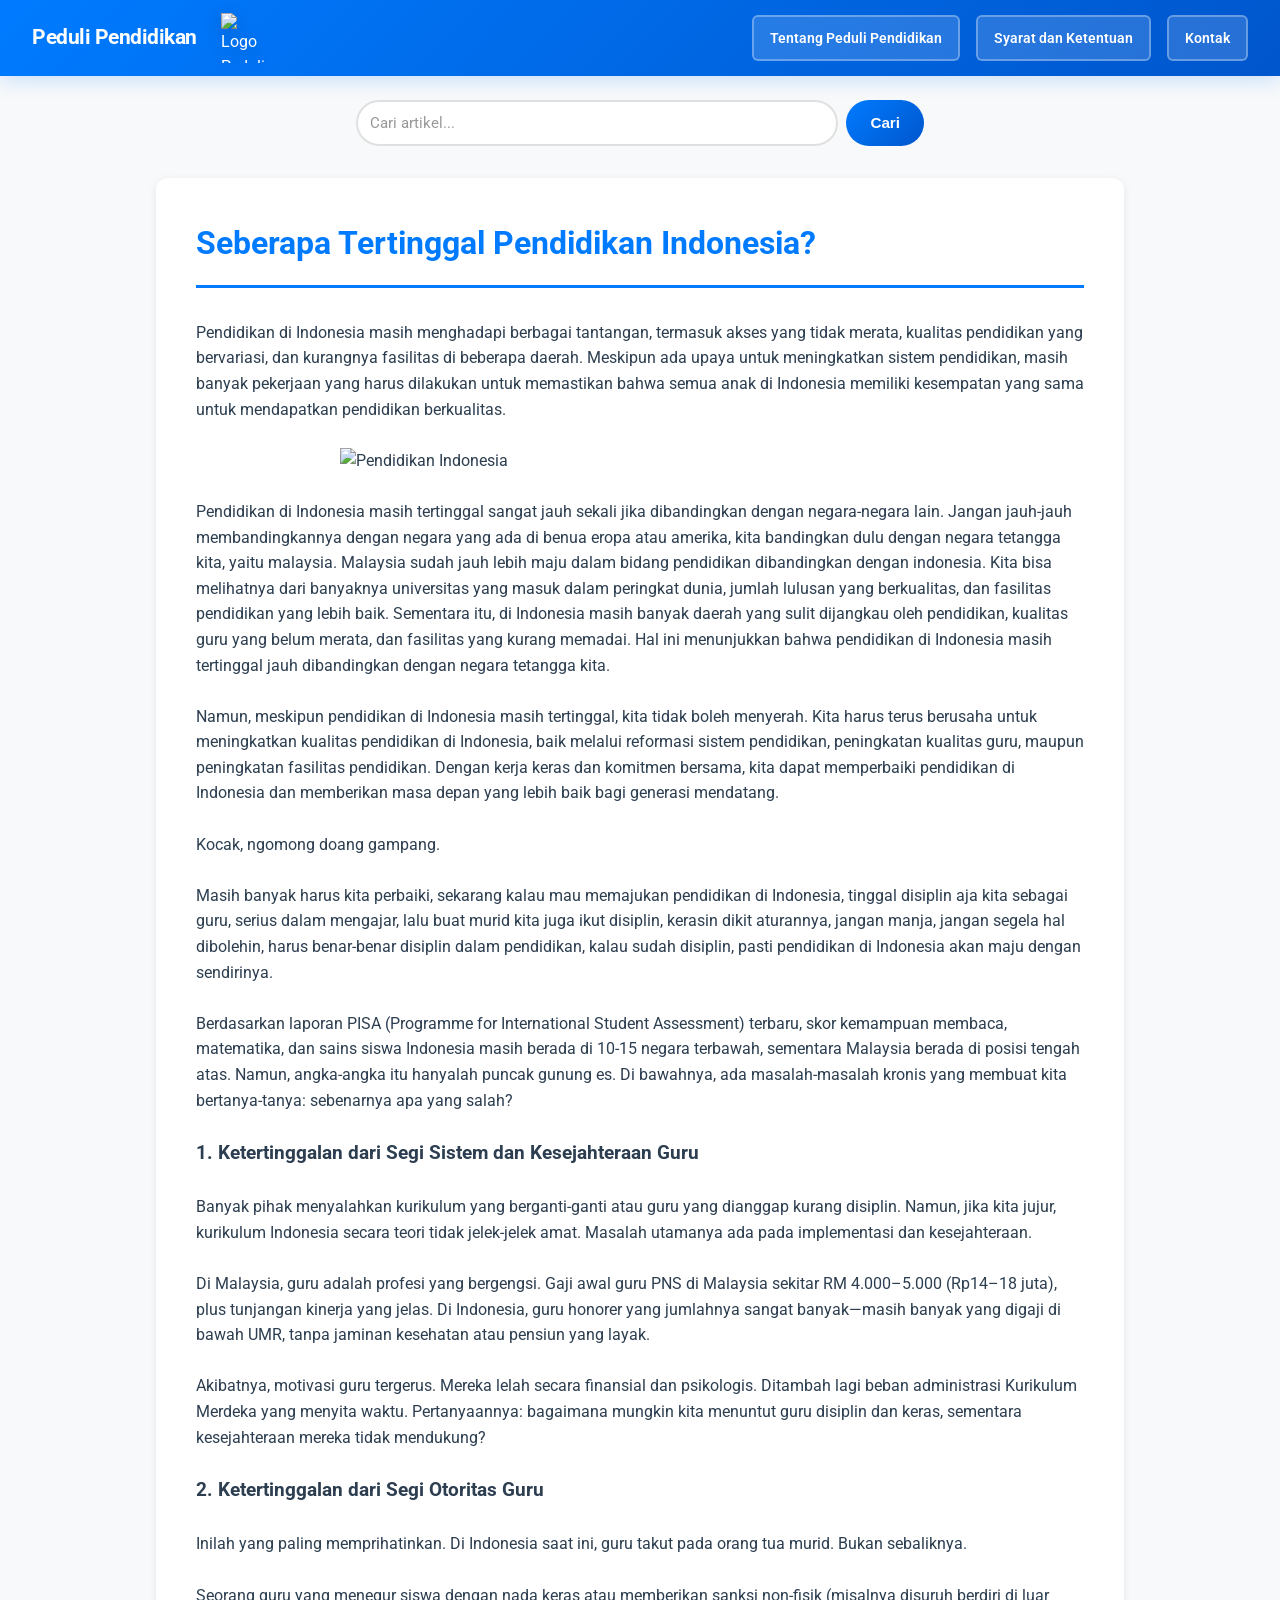
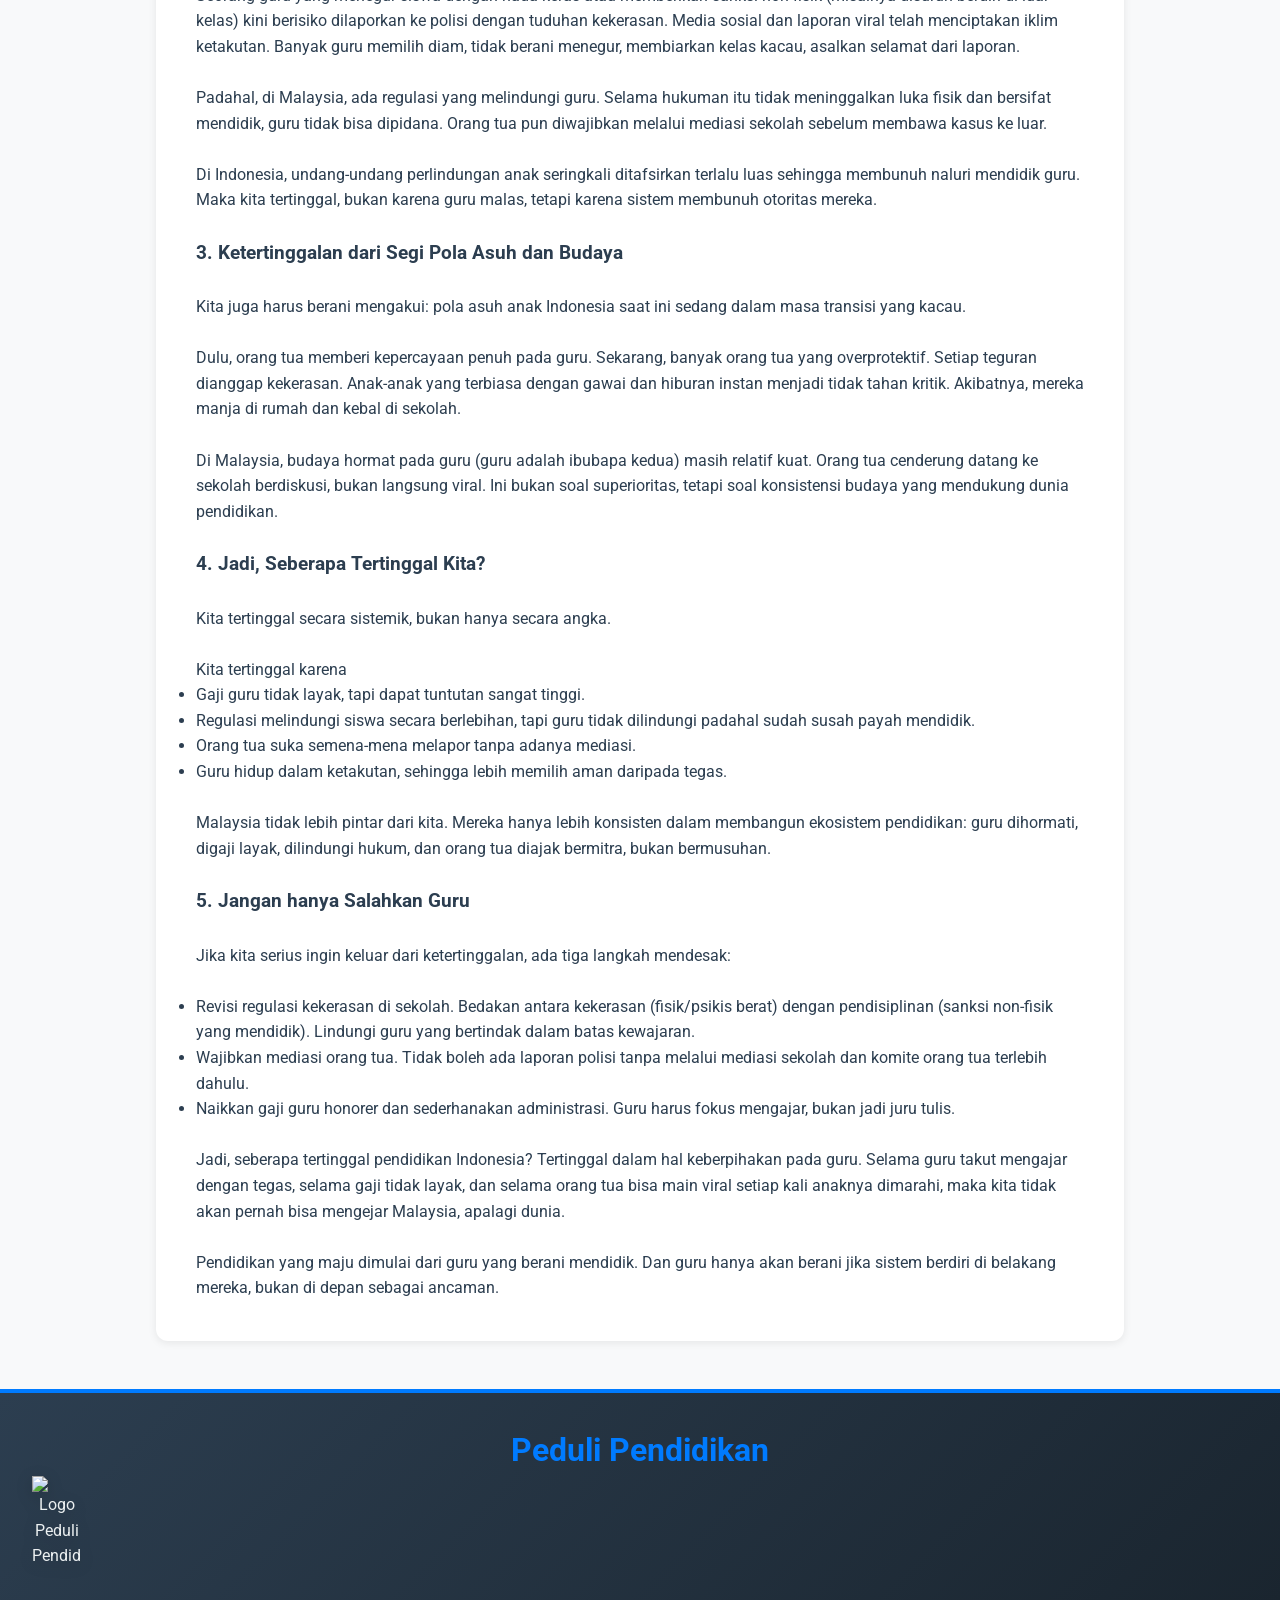
==== pendidikan-indonesia.html @ a17baf22 "post artikel baru" ====
<!doctype html>
<html lang="id">
  <head>
    <meta charset="UTF-8" />
    <meta name="viewport" content="width=device-width, initial-scale=1.0" />
    <meta
      name="keywords"
      content="pendidikan, artikel pendidikan, informasi pendidikan, Indonesia"
    />
    <meta
      name="description"
      content="Peduli Pendidikan adalah platform yang menyediakan informasi dan artikel terkait pendidikan di Indonesia."
    />
    <meta name="robots" content="index, follow" />
    <meta name="author" content="Damhca Thaxton" />
    <meta name="googlebot" content="index, follow" />
    <meta name="bingbot" content="index, follow" />
    <meta name="yandex" content="index, follow" />
    <meta
      name="google-site-verification"
      content="your-google-site-verification-code"
    />
    <title>Peduli Pendidikan</title>
    <link rel="stylesheet" href="style.css" type="text/css" />
    <link
      href="https://fonts.googleapis.com/css2?family=Roboto:wght@400;700&display=swap"
      rel="stylesheet"
    />
    <link rel="preconnect" href="https://fonts.googleapis.com" />
    <link rel="preconnect" href="https://fonts.gstatic.com" crossorigin />
  </head>
  <body>
    <header>
      <h1>
        <a href="https://achmadtry12.github.io/peduli-pendidikan/"
          >Peduli Pendidikan</a
        >
      </h1>
      <logo>
        <img
          src="https://upload.wikimedia.org/wikipedia/commons/thumb/e/eb/Logo-Tut-Wuri-Handayani-PNG-Warna.png/500px-Logo-Tut-Wuri-Handayani-PNG-Warna.png?utm_source=id.wikisource.org&utm_campaign=index&utm_content=thumbnail"
          alt="Logo Peduli Pendidikan"
          width="200"
          height="200"
        />
      </logo>
      <p>Indonesia maju karena pendidikan bukan karena makan gratis.</p>
      <div class="container">
        <div>
          <a
            href="https://achmadtry12.github.io/peduli-pendidikan/tentang-peduli-pendidikan.html"
            >Tentang Peduli Pendidikan</a
          >
        </div>
        <div>
          <a
            href="https://achmadtry12.github.io/peduli-pendidikan/syarat-dan-ketentuan.html"
            >Syarat dan Ketentuan</a
          >
        </div>
        <div>
          <a href="https://achmadtry12.github.io/peduli-pendidikan/kontak.html"
            >Kontak</a
          >
        </div>
      </div>
    </header>

    <search>
      <form id="pencarianForm">
        <input type="text" placeholder="Cari artikel..." />
        <button type="submit" id="btn">Cari</button>
      </form>
    </search>

    <main>
      <section>
        <h2>Seberapa Tertinggal Pendidikan Indonesia?</h2>
        <p>
          Pendidikan di Indonesia masih menghadapi berbagai tantangan, termasuk
          akses yang tidak merata, kualitas pendidikan yang bervariasi, dan
          kurangnya fasilitas di beberapa daerah. Meskipun ada upaya untuk
          meningkatkan sistem pendidikan, masih banyak pekerjaan yang harus
          dilakukan untuk memastikan bahwa semua anak di Indonesia memiliki
          kesempatan yang sama untuk mendapatkan pendidikan berkualitas.
        </p>
        <br />
        <img
          src="https://images.pexels.com/photos/12125964/pexels-photo-12125964.jpeg?auto=compress&cs=tinysrgb&w=800"
          alt="Pendidikan Indonesia"
          width="600"
          style="display: block; margin: 0 auto"
        />
        <br />
        <p>
          Pendidikan di Indonesia masih tertinggal sangat jauh sekali jika
          dibandingkan dengan negara-negara lain. Jangan jauh-jauh
          membandingkannya dengan negara yang ada di benua eropa atau amerika,
          kita bandingkan dulu dengan negara tetangga kita, yaitu malaysia.
          Malaysia sudah jauh lebih maju dalam bidang pendidikan dibandingkan
          dengan indonesia. Kita bisa melihatnya dari banyaknya universitas yang
          masuk dalam peringkat dunia, jumlah lulusan yang berkualitas, dan
          fasilitas pendidikan yang lebih baik. Sementara itu, di Indonesia
          masih banyak daerah yang sulit dijangkau oleh pendidikan, kualitas
          guru yang belum merata, dan fasilitas yang kurang memadai. Hal ini
          menunjukkan bahwa pendidikan di Indonesia masih tertinggal jauh
          dibandingkan dengan negara tetangga kita.
        </p>
        <br />
        <p>
          Namun, meskipun pendidikan di Indonesia masih tertinggal, kita tidak
          boleh menyerah. Kita harus terus berusaha untuk meningkatkan kualitas
          pendidikan di Indonesia, baik melalui reformasi sistem pendidikan,
          peningkatan kualitas guru, maupun peningkatan fasilitas pendidikan.
          Dengan kerja keras dan komitmen bersama, kita dapat memperbaiki
          pendidikan di Indonesia dan memberikan masa depan yang lebih baik bagi
          generasi mendatang.
        </p>
        <br />
        <p>Kocak, ngomong doang gampang.</p>
        <br />
        <p>
          Masih banyak harus kita perbaiki, sekarang kalau mau memajukan
          pendidikan di Indonesia, tinggal disiplin aja kita sebagai guru,
          serius dalam mengajar, lalu buat murid kita juga ikut disiplin,
          kerasin dikit aturannya, jangan manja, jangan segela hal dibolehin,
          harus benar-benar disiplin dalam pendidikan, kalau sudah disiplin,
          pasti pendidikan di Indonesia akan maju dengan sendirinya.
        </p>
        <br />
        <p>
          Berdasarkan laporan PISA (Programme for International Student
          Assessment) terbaru, skor kemampuan membaca, matematika, dan sains
          siswa Indonesia masih berada di 10-15 negara terbawah, sementara
          Malaysia berada di posisi tengah atas. Namun, angka-angka itu hanyalah
          puncak gunung es. Di bawahnya, ada masalah-masalah kronis yang membuat
          kita bertanya-tanya: sebenarnya apa yang salah?
        </p>
        <br />
        <h3>1. Ketertinggalan dari Segi Sistem dan Kesejahteraan Guru</h3>
        <p>
          <br />
          Banyak pihak menyalahkan kurikulum yang berganti-ganti atau guru yang
          dianggap kurang disiplin. Namun, jika kita jujur, kurikulum Indonesia
          secara teori tidak jelek-jelek amat. Masalah utamanya ada pada
          implementasi dan kesejahteraan.
        </p>
        <br />
        <p>
          Di Malaysia, guru adalah profesi yang bergengsi. Gaji awal guru PNS di
          Malaysia sekitar RM 4.000–5.000 (Rp14–18 juta), plus tunjangan kinerja
          yang jelas. Di Indonesia, guru honorer yang jumlahnya sangat
          banyak—masih banyak yang digaji di bawah UMR, tanpa jaminan kesehatan
          atau pensiun yang layak.
        </p>
        <br />
        <p>
          Akibatnya, motivasi guru tergerus. Mereka lelah secara finansial dan
          psikologis. Ditambah lagi beban administrasi Kurikulum Merdeka yang
          menyita waktu. Pertanyaannya: bagaimana mungkin kita menuntut guru
          disiplin dan keras, sementara kesejahteraan mereka tidak mendukung?
        </p>
        <br />
        <h3>2. Ketertinggalan dari Segi Otoritas Guru</h3>
        <br />
        <p>
          Inilah yang paling memprihatinkan. Di Indonesia saat ini, guru takut
          pada orang tua murid. Bukan sebaliknya.
        </p>
        <br />
        <p>
          Seorang guru yang menegur siswa dengan nada keras atau memberikan
          sanksi non-fisik (misalnya disuruh berdiri di luar kelas) kini
          berisiko dilaporkan ke polisi dengan tuduhan kekerasan. Media sosial
          dan laporan viral telah menciptakan iklim ketakutan. Banyak guru
          memilih diam, tidak berani menegur, membiarkan kelas kacau, asalkan
          selamat dari laporan.
        </p>
        <br />
        <p>
          Padahal, di Malaysia, ada regulasi yang melindungi guru. Selama
          hukuman itu tidak meninggalkan luka fisik dan bersifat mendidik, guru
          tidak bisa dipidana. Orang tua pun diwajibkan melalui mediasi sekolah
          sebelum membawa kasus ke luar.
        </p>
        <br />
        <p>
          Di Indonesia, undang-undang perlindungan anak seringkali ditafsirkan
          terlalu luas sehingga membunuh naluri mendidik guru. Maka kita
          tertinggal, bukan karena guru malas, tetapi karena sistem membunuh
          otoritas mereka.
        </p>
        <br />
        <h3>3. Ketertinggalan dari Segi Pola Asuh dan Budaya</h3>
        <br />
        <p>
          Kita juga harus berani mengakui: pola asuh anak Indonesia saat ini
          sedang dalam masa transisi yang kacau.
        </p>
        <br />
        <p>
          Dulu, orang tua memberi kepercayaan penuh pada guru. Sekarang, banyak
          orang tua yang overprotektif. Setiap teguran dianggap kekerasan.
          Anak-anak yang terbiasa dengan gawai dan hiburan instan menjadi tidak
          tahan kritik. Akibatnya, mereka manja di rumah dan kebal di sekolah.
        </p>
        <br />
        <p>
          Di Malaysia, budaya hormat pada guru (guru adalah ibubapa kedua) masih
          relatif kuat. Orang tua cenderung datang ke sekolah berdiskusi, bukan
          langsung viral. Ini bukan soal superioritas, tetapi soal konsistensi
          budaya yang mendukung dunia pendidikan.
        </p>
        <br />
        <h3>4. Jadi, Seberapa Tertinggal Kita?</h3>
        <br />
        <p>Kita tertinggal secara sistemik, bukan hanya secara angka.</p>
        <br />
        <p>Kita tertinggal karena</p>
        <ul>
          <li>Gaji guru tidak layak, tapi dapat tuntutan sangat tinggi.</li>
          <li>
            Regulasi melindungi siswa secara berlebihan, tapi guru tidak
            dilindungi padahal sudah susah payah mendidik.
          </li>
          <li>Orang tua suka semena-mena melapor tanpa adanya mediasi.</li>
          <li>
            Guru hidup dalam ketakutan, sehingga lebih memilih aman daripada
            tegas.
          </li>
        </ul>
        <br />
        <p>
          Malaysia tidak lebih pintar dari kita. Mereka hanya lebih konsisten
          dalam membangun ekosistem pendidikan: guru dihormati, digaji layak,
          dilindungi hukum, dan orang tua diajak bermitra, bukan bermusuhan.
        </p>
        <br />
        <h3>5. Jangan hanya Salahkan Guru</h3>
        <br />
        <p>
          Jika kita serius ingin keluar dari ketertinggalan, ada tiga langkah
          mendesak:
        </p>
        <br />
        <ul>
          <li>
            Revisi regulasi kekerasan di sekolah. Bedakan antara kekerasan
            (fisik/psikis berat) dengan pendisiplinan (sanksi non-fisik yang
            mendidik). Lindungi guru yang bertindak dalam batas kewajaran.
          </li>
          <li>
            Wajibkan mediasi orang tua. Tidak boleh ada laporan polisi tanpa
            melalui mediasi sekolah dan komite orang tua terlebih dahulu.
          </li>
          <li>
            Naikkan gaji guru honorer dan sederhanakan administrasi. Guru harus
            fokus mengajar, bukan jadi juru tulis.
          </li>
        </ul>
        <br />
        <p>
          Jadi, seberapa tertinggal pendidikan Indonesia? Tertinggal dalam hal
          keberpihakan pada guru. Selama guru takut mengajar dengan tegas,
          selama gaji tidak layak, dan selama orang tua bisa main viral setiap
          kali anaknya dimarahi, maka kita tidak akan pernah bisa mengejar
          Malaysia, apalagi dunia.
        </p>
        <br />
        <p>
          Pendidikan yang maju dimulai dari guru yang berani mendidik. Dan guru
          hanya akan berani jika sistem berdiri di belakang mereka, bukan di
          depan sebagai ancaman.
        </p>
      </section>
    </main>

    <footer>
      <h1>
        <a href="https://achmadtry12.github.io/peduli-pendidikan/"
          >Peduli Pendidikan</a
        >
      </h1>
      <logo>
        <img
          src="https://upload.wikimedia.org/wikipedia/commons/thumb/e/eb/Logo-Tut-Wuri-Handayani-PNG-Warna.png/500px-Logo-Tut-Wuri-Handayani-PNG-Warna.png?utm_source=id.wikisource.org&utm_campaign=index&utm_content=thumbnail"
          alt="Logo Peduli Pendidikan"
        />
      </logo>
    </footer>
  </body>
</html>
---- style.css ----
* {
  margin: 0;
  padding: 0;
  box-sizing: border-box;
}

:root {
  --primary-blue: #007bff;
  --primary-dark: #0056cc;
  --light-bg: #f8f9fa;
  --text-dark: #2c3e50;
  --text-light: #555;
  --border-color: #e0e0e0;
  --accent-gray: #ecf0f1;
  --success-color: #28a745;
}

html {
  scroll-behavior: smooth;
}

body {
  font-family:
    -apple-system, BlinkMacSystemFont, "Segoe UI", "Roboto", "Oxygen", "Ubuntu",
    "Cantarell", sans-serif;
  line-height: 1.6;
  color: var(--text-dark);
  background: var(--light-bg);
}

/* ===== SCROLL PROGRESS BAR ===== */
.scroll-progress {
  position: fixed;
  top: 0;
  left: 0;
  height: 4px;
  background: linear-gradient(90deg, var(--primary-blue), #00d4ff);
  z-index: 9999;
  width: 0%;
  transition: width 0.1s ease;
}

/* ===== HEADER STICKY (COMPACT) ===== */
header {
  position: sticky;
  top: 0;
  background: linear-gradient(
    135deg,
    var(--primary-blue) 0%,
    var(--primary-dark) 100%
  );
  color: #fff;
  padding: 0.8rem 2rem;
  z-index: 1000;
  box-shadow: 0 4px 20px rgba(0, 123, 255, 0.2);
  backdrop-filter: blur(10px);
  animation: slideDown 0.5s ease-out;
}

@keyframes slideDown {
  from {
    transform: translateY(-100%);
    opacity: 0;
  }
  to {
    transform: translateY(0);
    opacity: 1;
  }
}

/* ===== HEADER LAYOUT FLEX ===== */
header {
  display: flex;
  justify-content: space-between;
  align-items: center;
  gap: 1.5rem;
  flex-wrap: wrap;
}

header h1 {
  font-size: 1.3rem;
  margin: 0;
  font-weight: 700;
  letter-spacing: -0.5px;
  flex-shrink: 0;
}

header h1 a {
  color: #fff;
  text-decoration: none;
  transition: all 0.3s ease;
}

header h1 a:hover {
  text-shadow: 0 0 20px rgba(255, 255, 255, 0.5);
  transform: scale(1.02);
}

/* ===== LOGO COMPACT ===== */
logo {
  display: flex;
  align-items: center;
  gap: 0.8rem;
  margin: 0;
}

logo img {
  max-width: 50px;
  height: auto;
  filter: drop-shadow(0 4px 8px rgba(0, 0, 0, 0.15));
  transition: all 0.3s ease;
}

logo img:hover {
  transform: scale(1.1) rotate(5deg);
  filter: drop-shadow(0 8px 16px rgba(0, 123, 255, 0.3));
}

/* ===== HEADER TAGLINE (HIDDEN ON MOBILE) ===== */
header > p {
  display: none;
  font-size: 0.9rem;
  font-weight: 500;
  opacity: 0.95;
  margin: 0;
  flex-basis: 100%;
  text-align: center;
}

/* ===== HEADER CONTAINER (NAVIGATION) ===== */
.container {
  display: flex;
  justify-content: center;
  gap: 1rem;
  flex-wrap: wrap;
  margin: 0;
  margin-left: auto;
}

.container div {
  background: rgba(255, 255, 255, 0.15);
  padding: 0.5rem 1rem;
  border-radius: 6px;
  border: 2px solid rgba(255, 255, 255, 0.3);
  transition: all 0.3s cubic-bezier(0.34, 1.56, 0.64, 1);
  backdrop-filter: blur(10px);
}

.container div a {
  color: #fff;
  text-decoration: none;
  font-weight: 600;
  font-size: 0.85rem;
  transition: all 0.3s ease;
  white-space: nowrap;
}

.container div:hover {
  background: rgba(255, 255, 255, 0.25);
  border-color: rgba(255, 255, 255, 0.5);
  transform: translateY(-2px);
  box-shadow: 0 6px 16px rgba(0, 0, 0, 0.15);
}

.container div:hover a {
  transform: scale(1.05);
}

/* ===== SEARCH BAR ===== */
search {
  display: block;
  max-width: 600px;
  margin: 1.5rem auto;
  padding: 0 1rem;
}

search form {
  display: flex;
  gap: 0.5rem;
  animation: slideUp 0.6s ease-out;
}

@keyframes slideUp {
  from {
    transform: translateY(20px);
    opacity: 0;
  }
  to {
    transform: translateY(0);
    opacity: 1;
  }
}

search input {
  flex: 1;
  padding: 0.75rem;
  border: 2px solid var(--border-color);
  border-radius: 50px;
  font-size: 0.95rem;
  font-family: inherit;
  transition: all 0.3s ease;
  background: #fff;
}

search input:focus {
  outline: none;
  border-color: var(--primary-blue);
  box-shadow:
    0 0 0 4px rgba(0, 123, 255, 0.1),
    0 8px 16px rgba(0, 123, 255, 0.15);
  transform: translateY(-2px);
}

search input::placeholder {
  color: #999;
}

/* ===== SEARCH BUTTON ===== */
search button {
  padding: 0.75rem 1.5rem;
  background: linear-gradient(
    135deg,
    var(--primary-blue) 0%,
    var(--primary-dark) 100%
  );
  color: #fff;
  border: none;
  border-radius: 50px;
  font-weight: 600;
  cursor: pointer;
  font-size: 0.95rem;
  transition: all 0.3s ease;
  position: relative;
  overflow: hidden;
}

search button::before {
  content: "";
  position: absolute;
  top: 0;
  left: 0;
  width: 100%;
  height: 100%;
  background: radial-gradient(
    circle,
    rgba(255, 255, 255, 0.3) 0%,
    transparent 70%
  );
  opacity: 0;
  transition: all 0.6s ease;
  pointer-events: none;
}

search button:hover::before {
  animation: pulse-shadow 0.6s ease-out;
}

@keyframes pulse-shadow {
  0% {
    box-shadow: 0 0 0 0 rgba(0, 123, 255, 0.7);
  }
  50% {
    box-shadow: 0 0 0 15px rgba(0, 123, 255, 0);
  }
  100% {
    box-shadow: 0 0 0 25px rgba(0, 123, 255, 0);
  }
}

search button:hover {
  transform: translateY(-3px);
  box-shadow: 0 8px 20px rgba(0, 123, 255, 0.3);
}

search button:active {
  transform: translateY(-1px);
  box-shadow: 0 4px 10px rgba(0, 123, 255, 0.2);
}

/* ===== MAIN CONTENT ===== */
main {
  max-width: 1000px;
  margin: 2rem auto;
  padding: 0 1rem;
}

/* ===== SECTION ===== */
section {
  background: #fff;
  padding: 2.5rem;
  border-radius: 12px;
  box-shadow: 0 2px 8px rgba(0, 0, 0, 0.08);
  margin-bottom: 2rem;
  animation: fadeInUp 0.6s ease-out;
}

@keyframes fadeInUp {
  from {
    transform: translateY(30px);
    opacity: 0;
  }
  to {
    transform: translateY(0);
    opacity: 1;
  }
}

section h2 {
  color: var(--primary-blue);
  font-size: 2rem;
  margin-bottom: 2rem;
  border-bottom: 3px solid var(--primary-blue);
  padding-bottom: 1rem;
  position: relative;
}

section h2::after {
  content: "";
  position: absolute;
  bottom: -3px;
  left: 0;
  height: 3px;
  background: linear-gradient(90deg, var(--primary-blue), transparent);
  width: 100%;
  animation: expandWidth 0.8s ease-out;
}

@keyframes expandWidth {
  from {
    width: 0;
  }
  to {
    width: 100%;
  }
}

/* ===== GRID UNTUK ARTIKEL ===== */
grid {
  display: grid;
  grid-template-columns: repeat(auto-fit, minmax(300px, 1fr));
  gap: 2rem;
  margin-top: 2rem;
}

article {
  background: linear-gradient(135deg, #fff 0%, #f9f9f9 100%);
  padding: 1.5rem;
  border-radius: 10px;
  border: 2px solid #f0f0f0;
  transition: all 0.3s cubic-bezier(0.34, 1.56, 0.64, 1);
  position: relative;
  overflow: hidden;
  cursor: pointer;
}

article::before {
  content: "";
  position: absolute;
  top: 0;
  left: -100%;
  width: 100%;
  height: 100%;
  background: linear-gradient(
    90deg,
    transparent,
    rgba(0, 123, 255, 0.1),
    transparent
  );
  transition: left 0.5s ease;
}

article:hover::before {
  left: 100%;
}

article:hover {
  transform: translateY(-10px);
  border-color: var(--primary-blue);
  box-shadow:
    0 12px 30px rgba(0, 123, 255, 0.2),
    inset 0 1px 0 rgba(255, 255, 255, 0.6);
  background: linear-gradient(135deg, #fff 0%, #f5fbff 100%);
}

article h3 {
  margin-bottom: 1rem;
}

article h3 a {
  color: var(--primary-blue);
  text-decoration: none;
  font-size: 1.3rem;
  transition: all 0.3s ease;
  position: relative;
}

article h3 a::after {
  content: "";
  position: absolute;
  bottom: -2px;
  left: 0;
  width: 0;
  height: 2px;
  background: var(--primary-blue);
  transition: width 0.3s ease;
}

article h3 a:hover::after {
  width: 100%;
}

article:hover h3 a {
  color: var(--primary-dark);
}

article p {
  color: var(--text-light);
  line-height: 1.8;
  margin-bottom: 1rem;
}

article hr {
  border: none;
  border-top: 1px solid var(--border-color);
  margin-top: 1rem;
  transition: all 0.3s ease;
}

article:hover hr {
  border-top-color: var(--primary-blue);
  box-shadow: 0 1px 8px rgba(0, 123, 255, 0.2);
}

/* ===== SECTION2 (SIDONGO) ===== */
section2 {
  display: block;
  background: linear-gradient(135deg, #e7f3ff 0%, #f0f8ff 100%);
  padding: 2.5rem;
  border-radius: 12px;
  margin-bottom: 2rem;
  border-left: 5px solid var(--primary-blue);
  animation: fadeInUp 0.7s ease-out 0.1s both;
}

section2 h2 {
  color: var(--primary-blue);
  font-size: 1.8rem;
  margin-bottom: 1.5rem;
  text-align: center;
}

section2 box {
  display: block;
  text-align: center;
}

/* ===== LOGO SIDONGO ===== */
.logoSiDongo {
  display: block;
  margin: 0 auto 1.5rem;
  max-width: 120px;
  height: auto;
  filter: drop-shadow(0 8px 16px rgba(0, 123, 255, 0.15));
  transition: all 0.3s ease;
  animation: float 3s ease-in-out infinite;
}

@keyframes float {
  0%,
  100% {
    transform: translateY(0px);
  }
  50% {
    transform: translateY(-10px);
  }
}

.logoSiDongo:hover {
  transform: scale(1.1) rotate(-5deg);
  filter: drop-shadow(0 12px 24px rgba(0, 123, 255, 0.3));
}

section2 p {
  color: var(--text-light);
  font-size: 1rem;
  line-height: 1.8;
  max-width: 500px;
  margin: 0 auto;
}

/* ===== SECTION3 (DAMHCA) ===== */
section3 {
  display: block;
  background: linear-gradient(135deg, #fff5e6 0%, #fffbf0 100%);
  padding: 2.5rem;
  border-radius: 12px;
  margin-bottom: 2rem;
  border-left: 5px solid #ff9800;
  animation: fadeInUp 0.7s ease-out 0.2s both;
}

section3 h2 {
  color: #ff9800;
  font-size: 1.8rem;
  margin-bottom: 1.5rem;
  text-align: center;
}

section3 h2 a {
  color: #ff9800;
  text-decoration: none;
  transition: all 0.3s ease;
}

section3 h2 a:hover {
  color: #ff6f00;
  text-shadow: 0 0 10px rgba(255, 152, 0, 0.3);
}

section3 box {
  display: block;
  text-align: center;
}

/* ===== LOGO DAMHCA ===== */
.logoDamhca {
  display: block;
  margin: 0 auto 1.5rem;
  max-width: 120px;
  height: auto;
  border-radius: 50%;
  filter: drop-shadow(0 8px 16px rgba(255, 152, 0, 0.15));
  transition: all 0.3s ease;
  animation: float 3s ease-in-out infinite;
}

.logoDamhca:hover {
  transform: scale(1.15) rotate(10deg);
  filter: drop-shadow(0 12px 24px rgba(255, 152, 0, 0.3));
}

section3 p {
  color: var(--text-light);
  font-size: 1rem;
  line-height: 1.8;
  max-width: 500px;
  margin: 0 auto;
}

/* ===== SECTION4 (CONTACT/EMAIL) ===== */
section4 {
  display: block;
  background: linear-gradient(135deg, #e8f5e9 0%, #f1f8f6 100%);
  padding: 2.5rem;
  border-radius: 12px;
  margin-bottom: 2rem;
  border-left: 5px solid var(--success-color);
  animation: fadeInUp 0.7s ease-out 0.3s both;
}

section4 h2 {
  color: var(--success-color);
  font-size: 1.6rem;
  margin-bottom: 1.5rem;
  text-align: center;
  line-height: 1.6;
}

section4 logo {
  display: block;
  text-align: center;
  margin: 1.5rem 0;
}

section4 logo img {
  max-width: 200px;
  height: auto;
  filter: drop-shadow(0 8px 16px rgba(40, 167, 69, 0.15));
  transition: all 0.3s ease;
}

section4 logo img:hover {
  transform: scale(1.08);
  filter: drop-shadow(0 12px 24px rgba(40, 167, 69, 0.25));
}

/* ===== EMAIL INPUT & SUBSCRIBE BUTTON ===== */
email {
  display: block;
  display: flex;
  gap: 0.5rem;
  max-width: 400px;
  margin: 1.5rem auto 0;
}

section4 input[type="email"] {
  flex: 1;
  padding: 0.75rem;
  border: 2px solid rgba(40, 167, 69, 0.3);
  border-radius: 50px;
  font-size: 0.95rem;
  font-family: inherit;
  transition: all 0.3s ease;
  background: rgba(255, 255, 255, 0.7);
}

section4 input[type="email"]:focus {
  outline: none;
  border-color: var(--success-color);
  box-shadow: 0 0 0 4px rgba(40, 167, 69, 0.1);
  background: #fff;
  transform: translateY(-2px);
}

#subscribeBtn {
  padding: 0.75rem 1.5rem;
  background: linear-gradient(135deg, var(--success-color) 0%, #1e7e34 100%);
  color: #fff;
  border: none;
  border-radius: 50px;
  font-weight: 600;
  cursor: pointer;
  font-size: 0.95rem;
  transition: all 0.3s ease;
  position: relative;
  overflow: hidden;
  white-space: nowrap;
}

#subscribeBtn::before {
  content: "";
  position: absolute;
  top: 50%;
  left: 50%;
  width: 100%;
  height: 100%;
  background: radial-gradient(
    circle,
    rgba(255, 255, 255, 0.3) 0%,
    transparent 70%
  );
  opacity: 0;
  transform: translate(-50%, -50%);
  transition: all 0.6s ease;
  pointer-events: none;
}

#subscribeBtn:hover::before {
  animation: pulse-shadow-subscribe 0.6s ease-out;
}

@keyframes pulse-shadow-subscribe {
  0% {
    width: 100%;
    height: 100%;
    box-shadow: 0 0 0 0 rgba(40, 167, 69, 0.7);
  }
  50% {
    box-shadow: 0 0 0 15px rgba(40, 167, 69, 0);
  }
  100% {
    box-shadow: 0 0 0 25px rgba(40, 167, 69, 0);
  }
}

#subscribeBtn:hover {
  transform: translateY(-3px);
  box-shadow: 0 8px 20px rgba(40, 167, 69, 0.3);
}

#subscribeBtn:active {
  transform: translateY(-1px);
  box-shadow: 0 4px 10px rgba(40, 167, 69, 0.2);
}

/* ===== FOOTER ===== */
footer {
  background: linear-gradient(135deg, #2c3e50 0%, #1a252f 100%);
  color: #ecf0f1;
  text-align: center;
  padding: 2rem;
  margin-top: 3rem;
  border-top: 4px solid var(--primary-blue);
  animation: slideUp 0.8s ease-out;
}

footer p {
  margin: 0;
  font-size: 0.95rem;
  opacity: 0.9;
}

footer a {
  color: var(--primary-blue);
  text-decoration: none;
  transition: all 0.3s ease;
}

footer a:hover {
  text-decoration: underline;
  text-shadow: 0 0 10px rgba(0, 123, 255, 0.3);
}

/* ===== RIPPLE EFFECT (UNTUK SEMUA BUTTON) ===== */
button {
  position: relative;
  overflow: hidden;
}

button::after {
  content: "";
  position: absolute;
  top: 50%;
  left: 50%;
  width: 0;
  height: 0;
  border-radius: 50%;
  background: rgba(255, 255, 255, 0.5);
  transform: translate(-50%, -50%);
  pointer-events: none;
}

button:active::after {
  animation: ripple 0.6s ease-out;
}

@keyframes ripple {
  to {
    width: 300px;
    height: 300px;
    opacity: 0;
  }
}

/* ===== RESPONSIVE DESIGN ===== */
@media (max-width: 1024px) {
  header {
    flex-direction: column;
    gap: 0.8rem;
  }

  header h1 {
    flex-basis: 100%;
    text-align: center;
  }

  logo {
    justify-content: center;
    flex-basis: 100%;
  }

  .container {
    flex-basis: 100%;
    margin-left: 0;
    justify-content: center;
  }
}

@media (max-width: 768px) {
  header {
    padding: 0.8rem 1rem;
    gap: 0.8rem;
  }

  header h1 {
    font-size: 1.2rem;
    flex-basis: 100%;
  }

  header > p {
    display: block;
  }

  logo {
    flex-basis: 100%;
    justify-content: center;
  }

  logo img {
    max-width: 45px;
  }

  .container {
    gap: 0.8rem;
    flex-basis: 100%;
  }

  .container div {
    padding: 0.5rem 0.8rem;
    font-size: 0.8rem;
  }

  search form {
    flex-direction: column;
  }

  search button {
    width: 100%;
  }

  main {
    padding: 0 0.5rem;
  }

  section {
    padding: 1.5rem;
    margin-bottom: 1.5rem;
  }

  section h2 {
    font-size: 1.5rem;
  }

  grid {
    grid-template-columns: 1fr;
    gap: 1.5rem;
  }

  section2,
  section3,
  section4 {
    padding: 1.5rem;
  }

  email {
    flex-direction: column;
  }

  section4 input[type="email"],
  #subscribeBtn {
    width: 100%;
  }
}

@media (max-width: 480px) {
  body {
    font-size: 0.95rem;
  }

  header {
    padding: 0.6rem 0.5rem;
    gap: 0.5rem;
  }

  header h1 {
    font-size: 1.1rem;
  }

  header > p {
    display: none;
  }

  logo img {
    max-width: 40px;
  }

  .container {
    gap: 0.5rem;
  }

  .container div {
    padding: 0.4rem 0.7rem;
    font-size: 0.75rem;
  }

  search input,
  search button {
    padding: 0.65rem;
    font-size: 0.9rem;
  }

  section {
    padding: 1rem;
  }

  section h2 {
    font-size: 1.3rem;
  }

  section4 h2 {
    font-size: 1.2rem;
  }

  .logoSiDongo,
  .logoDamhca {
    max-width: 100px;
  }

  footer {
    padding: 1rem;
    font-size: 0.85rem;
  }
}
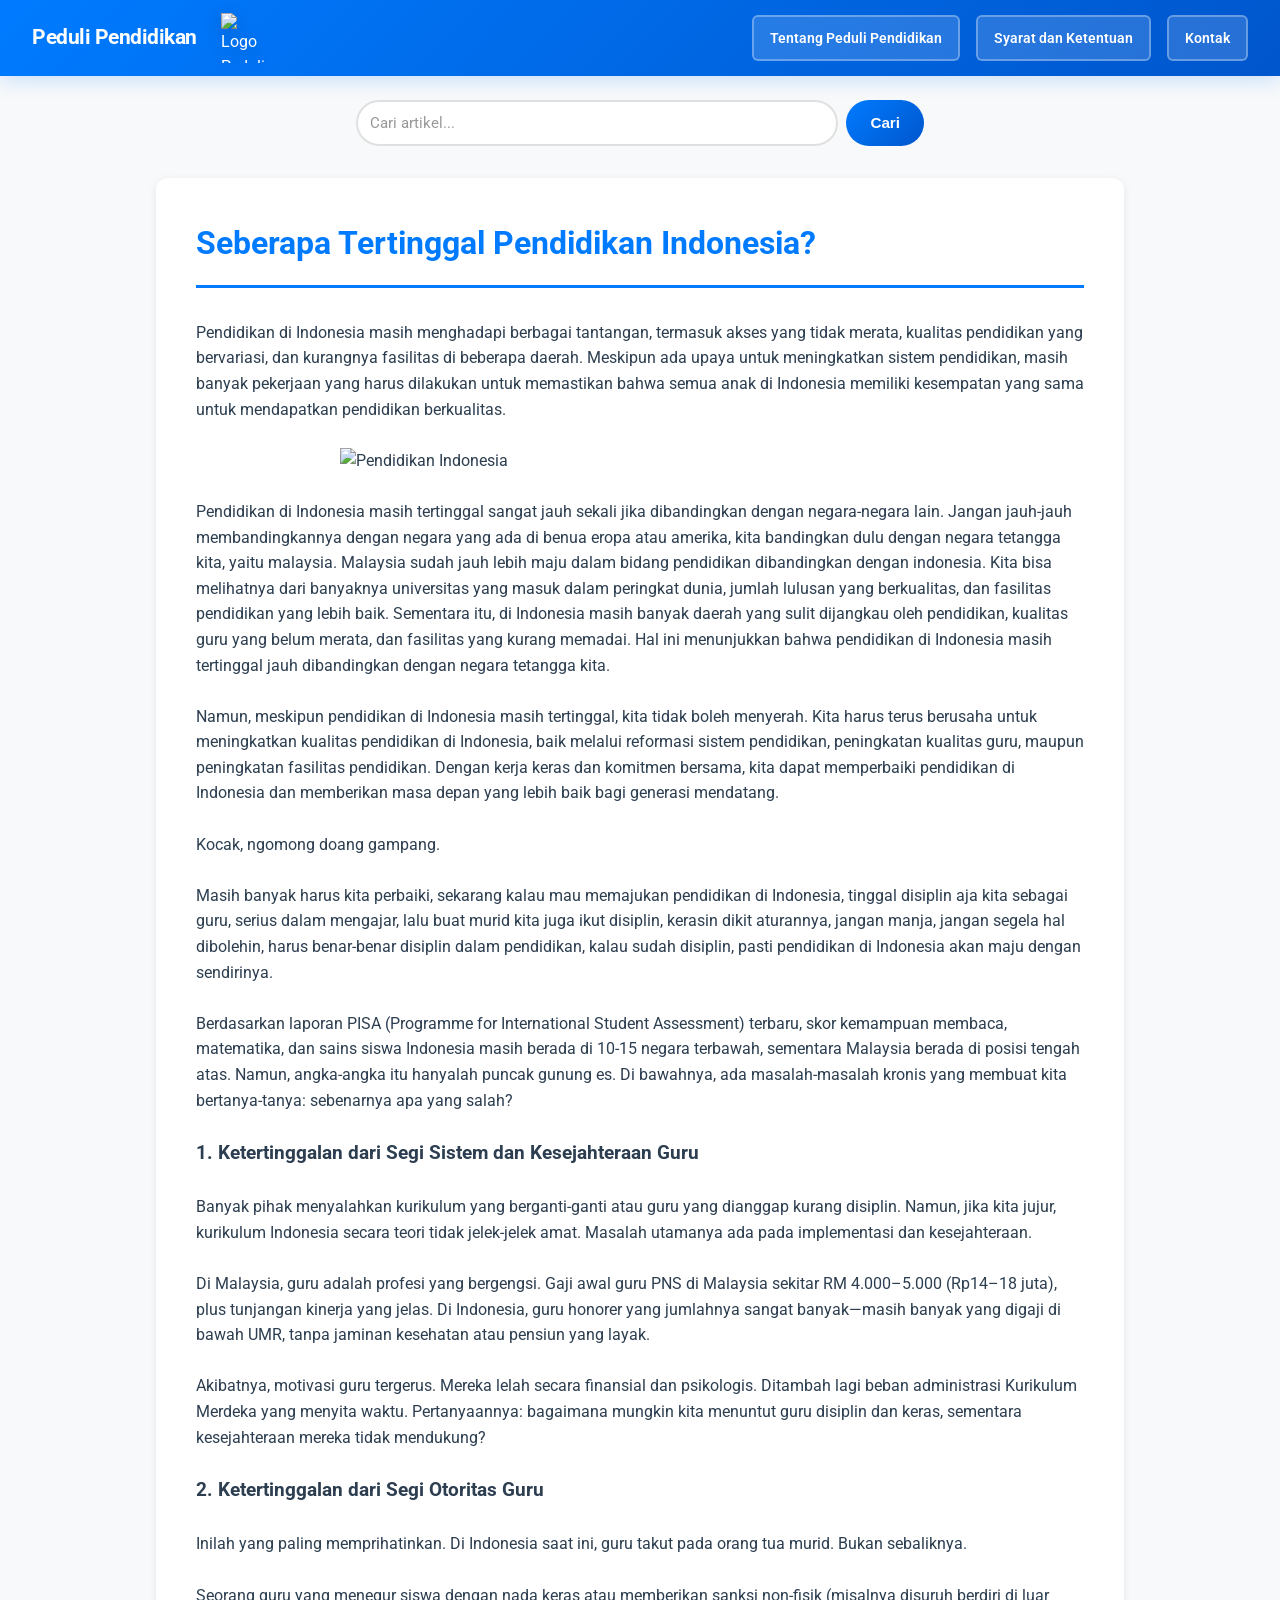
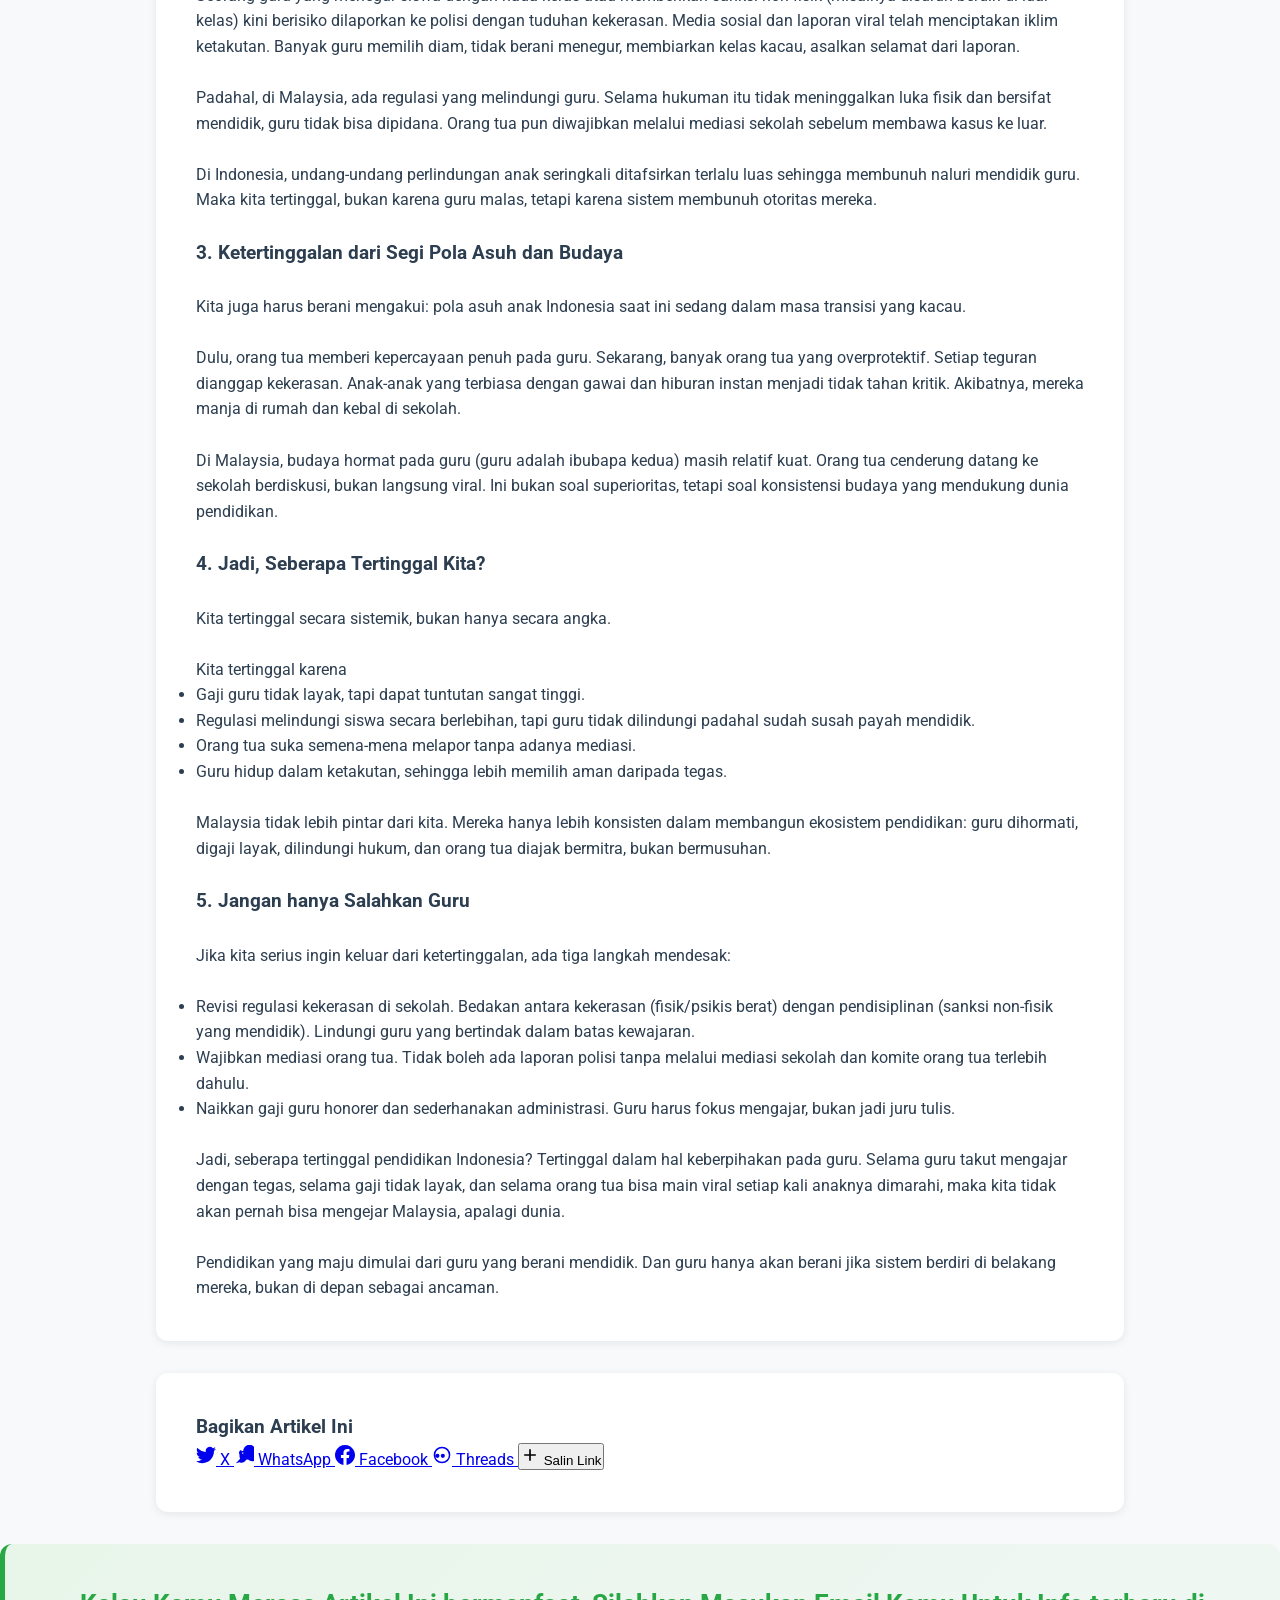
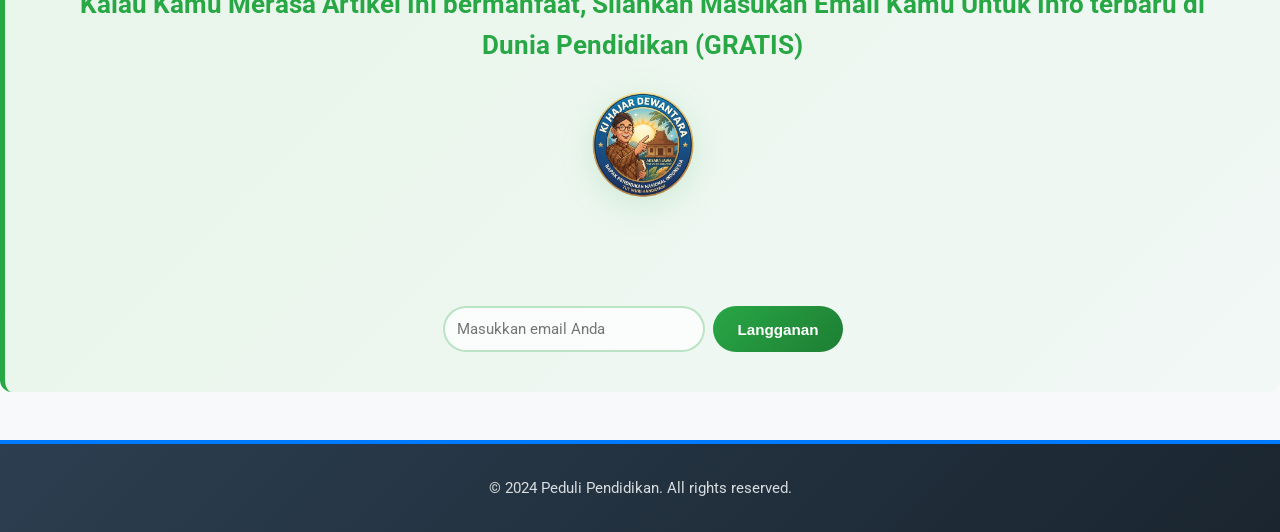
==== commit cf75b43b: "udah ada tombol share" ====
--- a/pendidikan-indonesia.html
+++ b/pendidikan-indonesia.html
@@ -273,20 +273,101 @@
           depan sebagai ancaman.
         </p>
       </section>
+      <section class="social-share-section">
+        <h3>Bagikan Artikel Ini</h3>
+        <div class="share-buttons">
+          <!-- Share ke X (Twitter) -->
+          <a
+            href="https://x.com/intent/tweet?url=https://achmadtry12.github.io/peduli-pendidikan/&text=Seberapa%20Tertinggal%20Pendidikan%20Indonesia?"
+            target="_blank"
+            rel="noopener noreferrer"
+            class="share-btn share-x"
+          >
+            <svg width="20" height="20" viewBox="0 0 24 24" fill="currentColor">
+              <path
+                d="M23.953 4.57a10 10 0 01-2.825.775 4.958 4.958 0 002.163-2.723c-.951.555-2.005.959-3.127 1.184a4.92 4.92 0 00-8.384 4.482C7.69 8.095 4.067 6.13 1.64 3.162a4.822 4.822 0 00-.666 2.475c0 1.71.87 3.213 2.188 4.096a4.904 4.904 0 01-2.228-.616v.06a4.923 4.923 0 003.946 4.827 4.996 4.996 0 01-2.212.085 4.936 4.936 0 004.604 3.417 9.867 9.867 0 01-6.102 2.105c-.39 0-.779-.023-1.17-.067a13.995 13.995 0 007.557 2.209c9.053 0 13.998-7.496 13.998-13.985 0-.21 0-.42-.015-.63A9.935 9.935 0 0024 4.59z"
+              />
+            </svg>
+            <span>X</span>
+          </a>
+
+          <!-- Share ke WhatsApp Status -->
+          <a
+            href="https://wa.me/?text=Cek%20artikel%20menarik%20ini:%20Seberapa%20Tertinggal%20Pendidikan%20Indonesia?%20https://achmadtry12.github.io/peduli-pendidikan/"
+            target="_blank"
+            rel="noopener noreferrer"
+            class="share-btn share-whatsapp"
+          >
+            <svg width="20" height="20" viewBox="0 0 24 24" fill="currentColor">
+              <path
+                d="M17.472 14.382c-.297-.149-1.758-.867-2.03-.967-.272-.099-.471-.148-.67.15-.197.297-.767.966-.94 1.164-.173.199-.347.223-.644.075-.297-.15-1.255-.463-2.39-1.475-.883-.788-1.48-1.761-1.653-2.059-.173-.297-.018-.458.13-.606.134-.133.298-.347.446-.52.149-.174.198-.298.298-.497.099-.198.05-.371-.025-.52-.075-.149-.669-1.612-.916-2.207-.242-.579-.487-.5-.67-.51-.173-.008-.371-.01-.57-.01-.198 0-.52.074-.792.372-.272.297-1.04 1.016-1.04 2.479 0 1.462 1.065 2.875 1.213 3.074.149.198 2.096 3.2 5.076 4.487.709.306 1.262.489 1.694.625.712.227 1.36.195 1.871.118.571-.085 1.758-.719 2.006-1.413.248-.694.248-1.289.173-1.413-.074-.124-.272-.198-.57-.347m-5.421-7.403h-.004a5.505 5.505 0 00-5.487 5.516c0 1.361.264 2.679.748 3.899L2.239 22l4.53-1.437a5.516 5.516 0 002.639.659h.005c3.037 0 5.492-2.461 5.492-5.507 0-1.47-.635-2.845-1.777-3.88a5.448 5.448 0 00-3.882-1.596M23.12 1.396C20.48-1.003 16.86-.974 13.895 1.528c-3.002 2.523-3.858 6.99-1.914 10.487.49.938 1.12 1.775 1.859 2.462l-.48 1.579a1 1 0 001.222 1.222l1.579-.48c.687.739 1.524 1.369 2.462 1.859 3.497 1.944 7.964.088 10.487-1.914 2.502-2.965 2.531-6.585.928-9.225z"
+              />
+            </svg>
+            <span>WhatsApp</span>
+          </a>
+
+          <!-- Share ke Facebook -->
+          <a
+            href="https://www.facebook.com/sharer/sharer.php?u=https://achmadtry12.github.io/peduli-pendidikan/"
+            target="_blank"
+            rel="noopener noreferrer"
+            class="share-btn share-facebook"
+          >
+            <svg width="20" height="20" viewBox="0 0 24 24" fill="currentColor">
+              <path
+                d="M24 12.073c0-6.627-5.373-12-12-12s-12 5.373-12 12c0 5.99 4.388 10.954 10.125 11.854v-8.385H7.078v-3.47h3.047V9.43c0-3.007 1.792-4.669 4.533-4.669 1.312 0 2.686.235 2.686.235v2.953H15.83c-1.491 0-1.956.925-1.956 1.874v2.25h3.328l-.532 3.47h-2.796v8.385C19.612 23.027 24 18.062 24 12.073z"
+              />
+            </svg>
+            <span>Facebook</span>
+          </a>
+
+          <!-- Share ke Threads -->
+          <a
+            href="https://www.threads.net/intent/post?text=Cek%20artikel%20menarik:%20Seberapa%20Tertinggal%20Pendidikan%20Indonesia?%20https://achmadtry12.github.io/peduli-pendidikan/"
+            target="_blank"
+            rel="noopener noreferrer"
+            class="share-btn share-threads"
+          >
+            <svg width="20" height="20" viewBox="0 0 24 24" fill="currentColor">
+              <path
+                d="M12.001 2a10 10 0 1 0 0 20 10 10 0 0 0 0-20zm0 1.8a8.2 8.2 0 1 1 0 16.4 8.2 8.2 0 0 1 0-16.4zm3.5 9.2a2.5 2.5 0 1 1-5 0 2.5 2.5 0 0 1 5 0zm-6.5 0a2.5 2.5 0 1 1-5 0 2.5 2.5 0 0 1 5 0z"
+              />
+            </svg>
+            <span>Threads</span>
+          </a>
+
+          <!-- Copy Link -->
+          <button onclick="copyToClipboard()" class="share-btn share-copy">
+            <svg width="20" height="20" viewBox="0 0 24 24" fill="currentColor">
+              <path d="M19 13h-6v6h-2v-6H5v-2h6V5h2v6h6v2z" />
+            </svg>
+            <span>Salin Link</span>
+          </button>
+        </div>
+      </section>
     </main>
-
-    <footer>
-      <h1>
-        <a href="https://achmadtry12.github.io/peduli-pendidikan/"
-          >Peduli Pendidikan</a
-        >
-      </h1>
+    <section4 class="contact">
+      <h2>
+        Kalau Kamu Merasa Artikel Ini bermanfaat, Silahkan Masukan Email Kamu
+        Untuk Info terbaru di Dunia Pendidikan (GRATIS)
+      </h2>
       <logo>
         <img
-          src="https://upload.wikimedia.org/wikipedia/commons/thumb/e/eb/Logo-Tut-Wuri-Handayani-PNG-Warna.png/500px-Logo-Tut-Wuri-Handayani-PNG-Warna.png?utm_source=id.wikisource.org&utm_campaign=index&utm_content=thumbnail"
-          alt="Logo Peduli Pendidikan"
+          src="assets/image/langganan-artikel.png"
+          alt="Logo Kontribusi Pendidikan"
+          width="300"
+          height="210"
         />
       </logo>
+      <br />
+      <br />
+      <email>
+        <input type="email" placeholder="Masukkan email Anda" />
+        <button id="subscribeBtn">Langganan</button>
+      </email>
+    </section4>
+    <footer>
+      <p>&copy; 2024 Peduli Pendidikan. All rights reserved.</p>
     </footer>
   </body>
 </html>
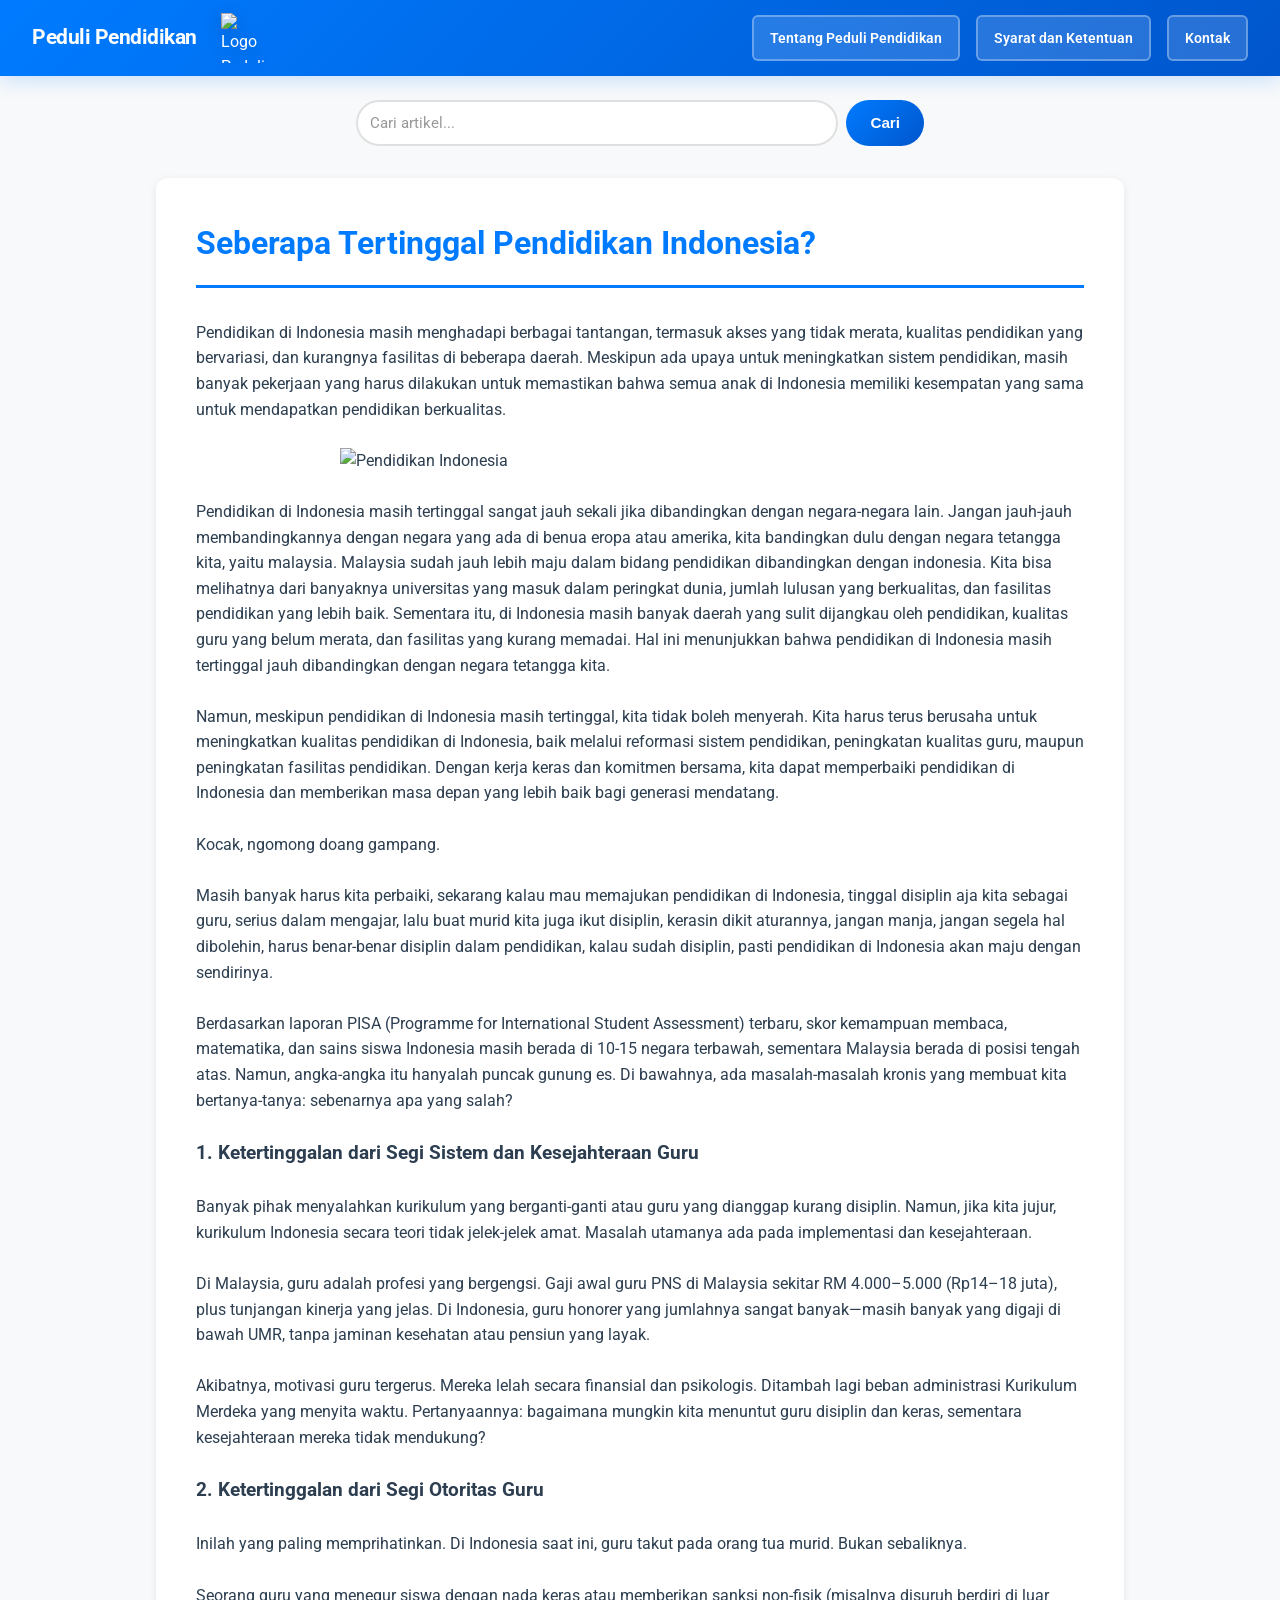
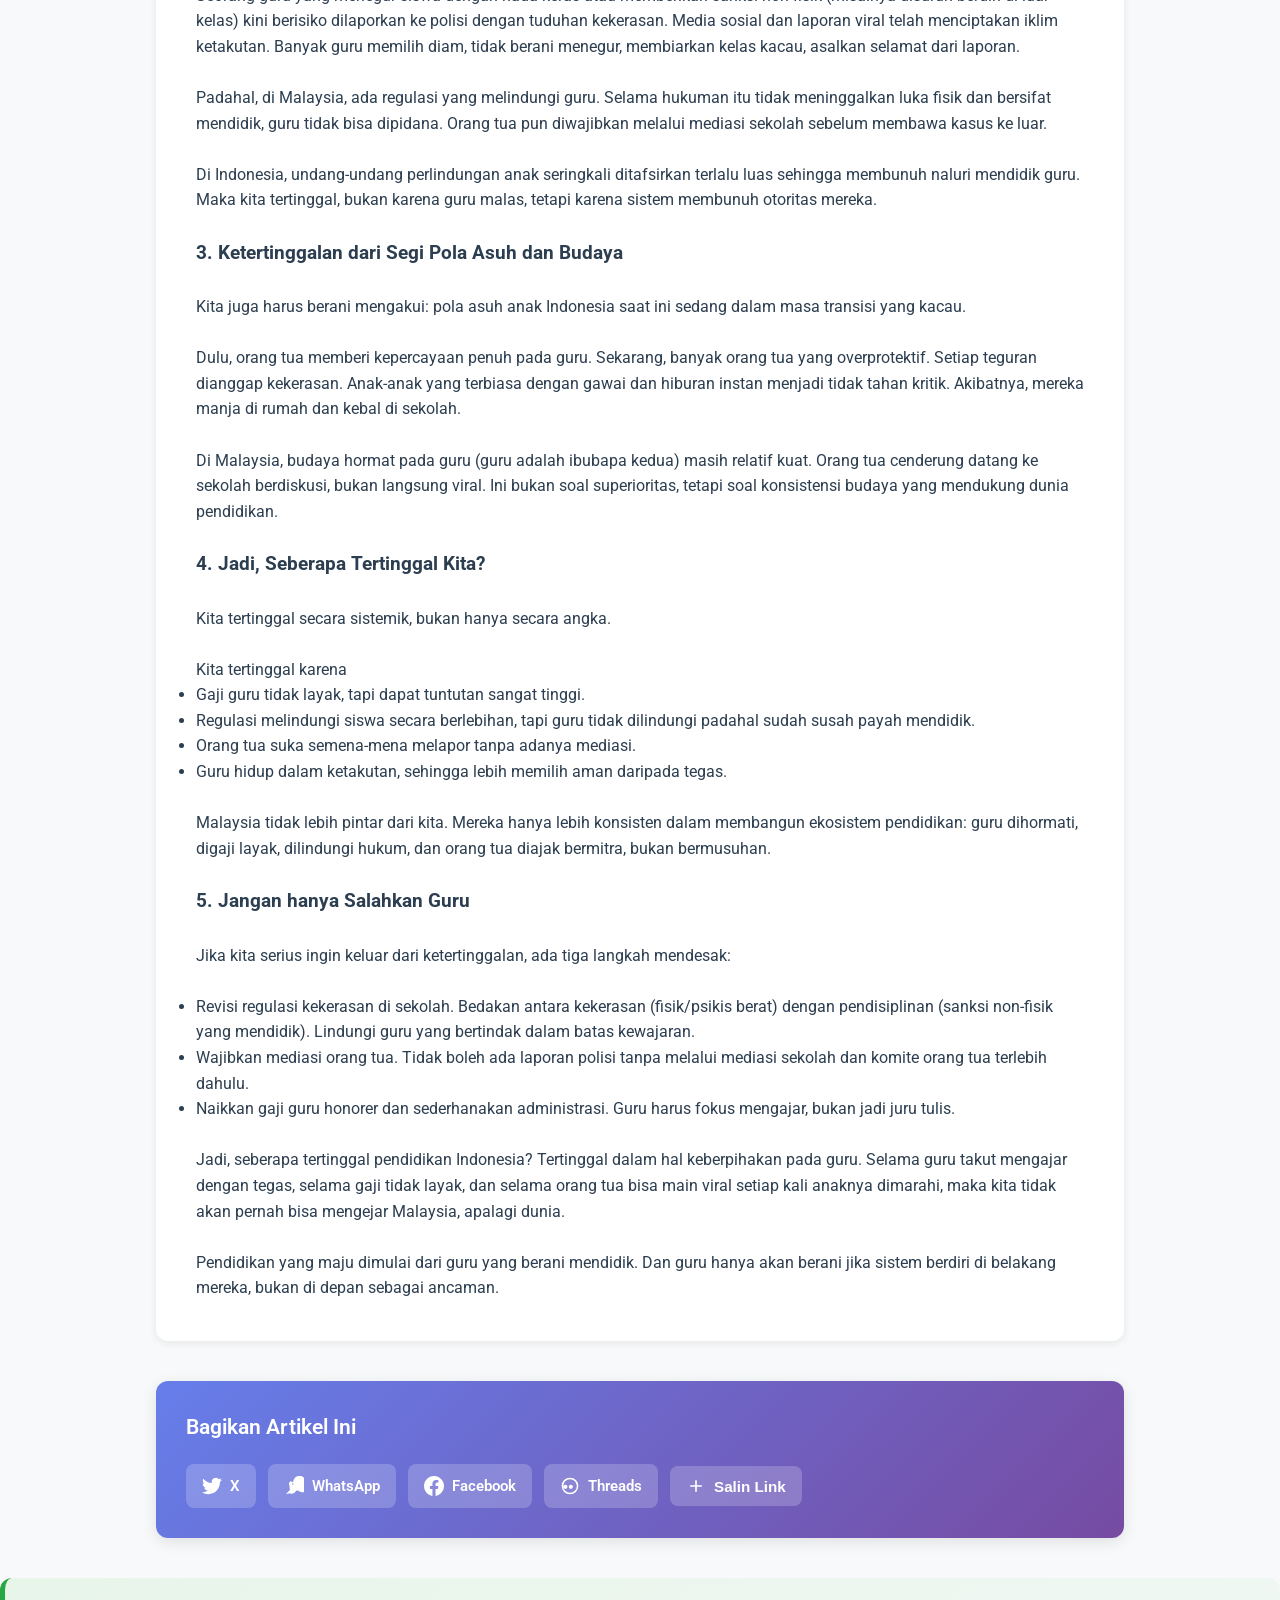
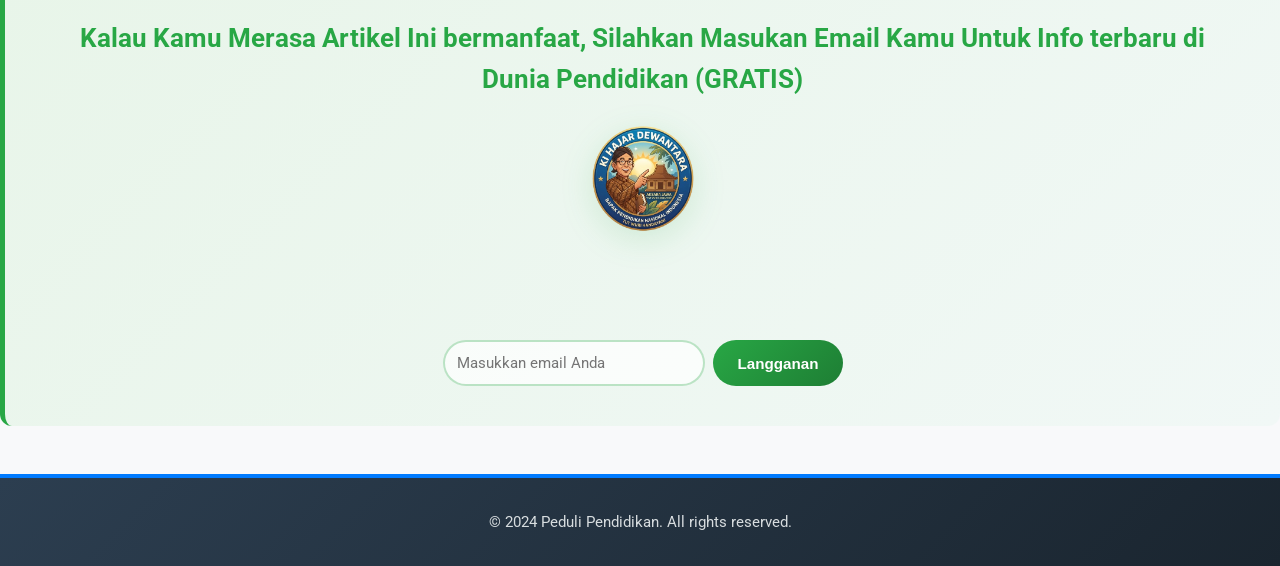
==== commit 326d8c96: "all file can share link ke media sosial dengan link yang benar, bukan link lama yang sudah dihapus" ====
--- a/pendidikan-indonesia.html
+++ b/pendidikan-indonesia.html
@@ -278,7 +278,7 @@
         <div class="share-buttons">
           <!-- Share ke X (Twitter) -->
           <a
-            href="https://x.com/intent/tweet?url=https://achmadtry12.github.io/peduli-pendidikan/&text=Seberapa%20Tertinggal%20Pendidikan%20Indonesia?"
+            href="https://x.com/intent/tweet?url=https://pedulipendidikan.my.id/pendidikan-indonesia.html&text=Seberapa%20Tertinggal%20Pendidikan%20Indonesia?"
             target="_blank"
             rel="noopener noreferrer"
             class="share-btn share-x"
@@ -293,7 +293,7 @@
 
           <!-- Share ke WhatsApp Status -->
           <a
-            href="https://wa.me/?text=Cek%20artikel%20menarik%20ini:%20Seberapa%20Tertinggal%20Pendidikan%20Indonesia?%20https://achmadtry12.github.io/peduli-pendidikan/"
+            href="https://wa.me/?text=Cek%20artikel%20menarik%20ini:%20Seberapa%20Tertinggal%20Pendidikan%20Indonesia?%20https://pedulipendidikan.my.id/pendidikan-indonesia.html"
             target="_blank"
             rel="noopener noreferrer"
             class="share-btn share-whatsapp"
@@ -308,7 +308,7 @@
 
           <!-- Share ke Facebook -->
           <a
-            href="https://www.facebook.com/sharer/sharer.php?u=https://achmadtry12.github.io/peduli-pendidikan/"
+            href="https://www.facebook.com/sharer/sharer.php?u=https://pedulipendidikan.my.id/pendidikan-indonesia.html"
             target="_blank"
             rel="noopener noreferrer"
             class="share-btn share-facebook"
@@ -323,7 +323,7 @@
 
           <!-- Share ke Threads -->
           <a
-            href="https://www.threads.net/intent/post?text=Cek%20artikel%20menarik:%20Seberapa%20Tertinggal%20Pendidikan%20Indonesia?%20https://achmadtry12.github.io/peduli-pendidikan/"
+            href="https://www.threads.net/intent/post?text=Cek%20artikel%20menarik:%20Seberapa%20Tertinggal%20Pendidikan%20Indonesia?%20https://pedulipendidikan.my.id/pendidikan-indonesia.html"
             target="_blank"
             rel="noopener noreferrer"
             class="share-btn share-threads"
--- a/style.css
+++ b/style.css
@@ -891,3 +891,79 @@
     font-size: 0.85rem;
   }
 }
+
+.social-share-section {
+  background: linear-gradient(135deg, #667eea 0%, #764ba2 100%);
+  padding: 30px;
+  border-radius: 12px;
+  margin: 40px 0;
+  box-shadow: 0 4px 15px rgba(0, 0, 0, 0.1);
+}
+
+.social-share-section h3 {
+  color: white;
+  margin-bottom: 20px;
+  font-size: 1.3em;
+  font-weight: 600;
+}
+
+.share-buttons {
+  display: flex;
+  gap: 12px;
+  flex-wrap: wrap;
+  align-items: center;
+}
+
+.share-btn {
+  display: inline-flex;
+  align-items: center;
+  gap: 8px;
+  padding: 10px 16px;
+  background-color: rgba(255, 255, 255, 0.2);
+  color: white;
+  text-decoration: none;
+  border-radius: 8px;
+  transition: all 0.3s ease;
+  border: 2px solid transparent;
+  font-weight: 600;
+  font-size: 0.95em;
+  cursor: pointer;
+  border: none;
+}
+
+.share-btn:hover {
+  background-color: rgba(255, 255, 255, 0.3);
+  transform: translateY(-2px);
+  box-shadow: 0 4px 12px rgba(0, 0, 0, 0.2);
+}
+
+.share-btn svg {
+  width: 20px;
+  height: 20px;
+}
+
+/* Warna spesifik untuk setiap platform */
+.share-x:hover {
+  background-color: #000;
+  color: white;
+}
+
+.share-whatsapp:hover {
+  background-color: #25d366;
+  color: white;
+}
+
+.share-facebook:hover {
+  background-color: #1877f2;
+  color: white;
+}
+
+.share-threads:hover {
+  background-color: #000;
+  color: white;
+}
+
+.share-copy:hover {
+  background-color: #4caf50;
+  color: white;
+}
